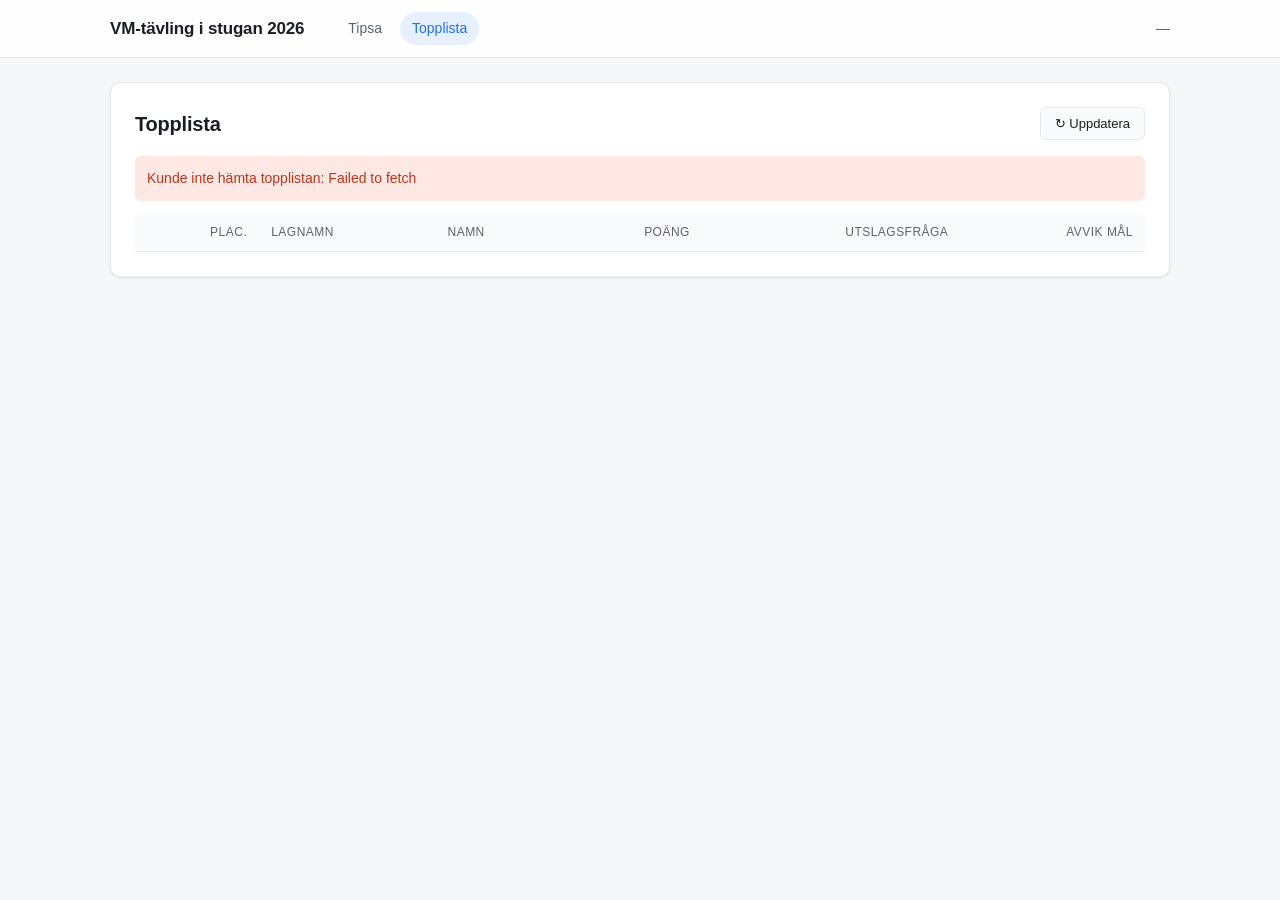
==== topplistan.html @ 30f99550 "Initial scaffold: tippsida + topplista - index.html: 48-match tabellbaserat tipsformulär med 1/X/2-c" ====
<!doctype html>
<html lang="sv">
<head>
  <meta charset="utf-8">
  <meta name="viewport" content="width=device-width, initial-scale=1">
  <title>Topplista — VM-tävling i stugan 2026</title>
  <link rel="stylesheet" href="css/styles.css">
</head>
<body>
  <header class="topbar">
    <div class="topbar-inner">
      <h1>VM-tävling i stugan 2026</h1>
      <nav class="nav-links">
        <a href="index.html">Tipsa</a>
        <a href="topplistan.html" class="active">Topplista</a>
      </nav>
      <div class="counter"><span id="lastUpdated">—</span></div>
    </div>
  </header>

  <main class="container">
    <section class="leaderboard-card">
      <div class="leaderboard-header">
        <h2>Topplista</h2>
        <button id="refreshBtn" class="refresh-btn" type="button" title="Uppdatera nu">↻ Uppdatera</button>
      </div>

      <div id="leaderboardStatus" class="leaderboard-status">Hämtar data…</div>

      <div class="leaderboard-wrapper">
        <table class="leaderboard-table" id="leaderboardTable">
          <thead>
            <tr>
              <th class="col-rank">Plac.</th>
              <th class="col-team">Lagnamn</th>
              <th class="col-name">Namn</th>
              <th class="col-points">Poäng</th>
              <th class="col-tiebreak">Utslagsfråga</th>
              <th class="col-dev">Avvik mål</th>
            </tr>
          </thead>
          <tbody id="leaderboardBody"></tbody>
        </table>
      </div>
    </section>
  </main>

  <script src="js/config.js"></script>
  <script src="js/topplistan.js"></script>
</body>
</html>
---- css/styles.css ----
/* ============================================================
   VM-tipset 2026 — styles
   ============================================================ */

:root {
  --bg: #f5f6f8;
  --surface: #ffffff;
  --surface-muted: #f9fafb;
  --border: #e5e7eb;
  --border-strong: #d1d5db;
  --text: #1a1d24;
  --text-muted: #5a6270;
  --text-faint: #9aa3af;
  --accent: #1f6feb;
  --accent-hover: #1858c4;
  --accent-soft: #e7f0fe;
  --success: #1f7a4d;
  --success-soft: #e3f5eb;
  --error: #c0341c;
  --error-soft: #fde8e3;
  --shadow-sm: 0 1px 2px rgba(15, 23, 42, 0.04), 0 1px 3px rgba(15, 23, 42, 0.06);
  --shadow-md: 0 4px 10px rgba(15, 23, 42, 0.06), 0 2px 4px rgba(15, 23, 42, 0.04);
  --radius: 10px;
  --radius-sm: 6px;
}

* { box-sizing: border-box; }

html, body {
  margin: 0;
  padding: 0;
}

body {
  font-family: -apple-system, BlinkMacSystemFont, "Segoe UI", Roboto, "Helvetica Neue", Arial, sans-serif;
  background: var(--bg);
  color: var(--text);
  font-size: 15px;
  line-height: 1.5;
  -webkit-font-smoothing: antialiased;
  padding-bottom: 100px; /* space for sticky submit-bar */
}

h1, h2, h3 {
  font-weight: 600;
  letter-spacing: -0.01em;
  color: var(--text);
}

a { color: var(--accent); text-decoration: none; }
a:hover { text-decoration: underline; }

/* ---------- Topbar ---------- */

.topbar {
  position: sticky;
  top: 0;
  z-index: 100;
  background: rgba(255, 255, 255, 0.85);
  backdrop-filter: saturate(180%) blur(12px);
  -webkit-backdrop-filter: saturate(180%) blur(12px);
  border-bottom: 1px solid var(--border);
}

.topbar-inner {
  max-width: 1100px;
  margin: 0 auto;
  padding: 12px 20px;
  display: flex;
  align-items: center;
  gap: 24px;
}

.topbar h1 {
  font-size: 17px;
  margin: 0;
  flex-shrink: 0;
}

.nav-links {
  display: flex;
  gap: 6px;
  margin-left: 8px;
}

.nav-links a {
  display: inline-block;
  padding: 6px 12px;
  border-radius: 999px;
  color: var(--text-muted);
  font-size: 14px;
  font-weight: 500;
  text-decoration: none;
}

.nav-links a:hover {
  background: var(--surface-muted);
  color: var(--text);
}

.nav-links a.active {
  background: var(--accent-soft);
  color: var(--accent);
}

.counter {
  margin-left: auto;
  color: var(--text-muted);
  font-size: 14px;
  font-variant-numeric: tabular-nums;
  white-space: nowrap;
}

.counter #picksCount {
  font-weight: 600;
  color: var(--text);
}

/* ---------- Container ---------- */

.container {
  max-width: 1100px;
  margin: 0 auto;
  padding: 24px 20px;
}

.intro {
  color: var(--text-muted);
  font-size: 14px;
  margin: 0 0 20px;
}

/* ---------- Identity card ---------- */

.identity-card {
  background: var(--surface);
  border: 1px solid var(--border);
  border-radius: var(--radius);
  padding: 20px;
  margin-bottom: 28px;
  display: grid;
  grid-template-columns: repeat(3, 1fr);
  gap: 16px;
  box-shadow: var(--shadow-sm);
}

.field {
  display: flex;
  flex-direction: column;
  gap: 6px;
}

.field label {
  font-size: 13px;
  font-weight: 500;
  color: var(--text-muted);
}

.field input {
  padding: 10px 12px;
  font-size: 15px;
  border: 1px solid var(--border-strong);
  border-radius: var(--radius-sm);
  background: var(--surface);
  font-family: inherit;
  color: var(--text);
  transition: border-color 0.15s, box-shadow 0.15s;
}

.field input:focus {
  outline: none;
  border-color: var(--accent);
  box-shadow: 0 0 0 3px var(--accent-soft);
}

/* ---------- Rounds ---------- */

.round {
  margin-bottom: 32px;
}

.round h2 {
  font-size: 18px;
  margin: 0 0 12px;
  padding-left: 4px;
}

.match-table-wrapper {
  background: var(--surface);
  border: 1px solid var(--border);
  border-radius: var(--radius);
  overflow: hidden;
  box-shadow: var(--shadow-sm);
}

.match-table {
  width: 100%;
  border-collapse: collapse;
  font-size: 14px;
}

.match-table thead {
  background: var(--surface-muted);
  border-bottom: 1px solid var(--border);
}

.match-table th {
  text-align: left;
  font-weight: 500;
  font-size: 12px;
  text-transform: uppercase;
  letter-spacing: 0.04em;
  color: var(--text-muted);
  padding: 10px 12px;
  white-space: nowrap;
}

.match-table th.col-pick {
  text-align: center;
  width: 86px;
}

.match-table th.col-date { width: 66px; }
.match-table th.col-group { width: 56px; }

.match-table tbody tr {
  border-top: 1px solid var(--border);
  transition: background-color 0.1s;
}

.match-table tbody tr:first-child {
  border-top: none;
}

.match-table tbody tr.group-break {
  border-top: 2px solid var(--border-strong);
}

.match-table tbody tr:hover {
  background: var(--surface-muted);
}

.match-table tbody tr.picked {
  background: rgba(31, 111, 235, 0.02);
}

.match-table td {
  padding: 10px 12px;
  vertical-align: middle;
}

.match-table .date {
  color: var(--text-muted);
  font-size: 13px;
  white-space: nowrap;
}

.match-table .group {
  color: var(--text-muted);
  font-weight: 500;
  font-size: 13px;
}

.match-table .home, .match-table .away {
  white-space: nowrap;
  font-weight: 500;
}

.match-table .home {
  display: flex;
  align-items: center;
  gap: 10px;
}

.match-table .away {
  display: flex;
  align-items: center;
  justify-content: flex-end;
  gap: 10px;
  text-align: right;
}

.match-table .flag {
  width: 26px;
  height: auto;
  border-radius: 2px;
  box-shadow: 0 0 0 1px rgba(0, 0, 0, 0.05);
  flex-shrink: 0;
}

/* Pick cells (1/X/2 with points) */

.match-table .pick {
  text-align: center;
  cursor: pointer;
  user-select: none;
  width: 86px;
  height: 52px;
  background: var(--surface);
  border-left: 1px solid var(--border);
  transition: background-color 0.12s, color 0.12s, transform 0.06s;
  position: relative;
  padding: 6px;
}

.match-table .pick:hover {
  background: var(--accent-soft);
}

.match-table .pick:focus-visible {
  outline: none;
  box-shadow: inset 0 0 0 2px var(--accent);
}

.match-table .pick .points {
  display: block;
  font-weight: 600;
  font-size: 14px;
  font-variant-numeric: tabular-nums;
  color: var(--text);
}

.match-table .pick .unit {
  display: block;
  font-size: 11px;
  color: var(--text-faint);
  margin-top: 1px;
}

.match-table .pick.selected {
  background: var(--accent);
  color: white;
}

.match-table .pick.selected .points,
.match-table .pick.selected .unit {
  color: white;
}

.match-table .pick.selected::after {
  content: "✓";
  position: absolute;
  top: 4px;
  right: 6px;
  font-size: 11px;
  opacity: 0.9;
}

/* ---------- Tiebreaker ---------- */

.tiebreaker-card {
  background: var(--surface);
  border: 1px solid var(--border);
  border-radius: var(--radius);
  padding: 20px 24px;
  margin-bottom: 28px;
  box-shadow: var(--shadow-sm);
}

.tiebreaker-card h2 {
  font-size: 18px;
  margin: 0 0 4px;
}

.tiebreaker-card p {
  color: var(--text-muted);
  margin: 0 0 12px;
  font-size: 14px;
}

.tiebreaker-card input {
  width: 120px;
  padding: 10px 12px;
  font-size: 16px;
  border: 1px solid var(--border-strong);
  border-radius: var(--radius-sm);
  font-family: inherit;
  font-variant-numeric: tabular-nums;
}

.tiebreaker-card input:focus {
  outline: none;
  border-color: var(--accent);
  box-shadow: 0 0 0 3px var(--accent-soft);
}

/* ---------- Status message ---------- */

.status-message {
  padding: 14px 16px;
  border-radius: var(--radius);
  font-size: 14px;
  margin-bottom: 20px;
  border: 1px solid transparent;
}

.status-message.hidden {
  display: none;
}

.status-message.success {
  background: var(--success-soft);
  border-color: rgba(31, 122, 77, 0.2);
  color: var(--success);
}

.status-message.error {
  background: var(--error-soft);
  border-color: rgba(192, 52, 28, 0.2);
  color: var(--error);
}

/* ---------- Submit bar (sticky bottom) ---------- */

.submit-bar {
  position: fixed;
  bottom: 0;
  left: 0;
  right: 0;
  background: rgba(255, 255, 255, 0.92);
  backdrop-filter: saturate(180%) blur(12px);
  -webkit-backdrop-filter: saturate(180%) blur(12px);
  border-top: 1px solid var(--border);
  z-index: 100;
  box-shadow: 0 -4px 10px rgba(15, 23, 42, 0.04);
}

.submit-bar-inner {
  max-width: 1100px;
  margin: 0 auto;
  padding: 14px 20px;
  display: flex;
  align-items: center;
  gap: 16px;
}

.submit-hint {
  flex: 1;
  font-size: 14px;
  color: var(--text-muted);
}

.submit-hint.ready {
  color: var(--success);
  font-weight: 500;
}

#submitBtn {
  padding: 12px 28px;
  background: var(--accent);
  color: white;
  border: none;
  border-radius: var(--radius-sm);
  font-size: 15px;
  font-weight: 600;
  font-family: inherit;
  cursor: pointer;
  transition: background-color 0.15s, transform 0.06s;
  white-space: nowrap;
}

#submitBtn:hover:not(:disabled) {
  background: var(--accent-hover);
}

#submitBtn:active:not(:disabled) {
  transform: translateY(1px);
}

#submitBtn:disabled {
  background: var(--border-strong);
  color: var(--text-faint);
  cursor: not-allowed;
}

/* ---------- Leaderboard ---------- */

.leaderboard-card {
  background: var(--surface);
  border: 1px solid var(--border);
  border-radius: var(--radius);
  padding: 24px;
  box-shadow: var(--shadow-sm);
}

.leaderboard-header {
  display: flex;
  align-items: center;
  justify-content: space-between;
  margin-bottom: 16px;
}

.leaderboard-header h2 {
  margin: 0;
  font-size: 20px;
}

.refresh-btn {
  background: var(--surface-muted);
  border: 1px solid var(--border);
  border-radius: var(--radius-sm);
  padding: 8px 14px;
  font-size: 13px;
  font-family: inherit;
  cursor: pointer;
  color: var(--text);
  transition: background-color 0.12s;
}

.refresh-btn:hover {
  background: var(--accent-soft);
  color: var(--accent);
  border-color: var(--accent);
}

.leaderboard-status {
  padding: 12px;
  border-radius: var(--radius-sm);
  background: var(--surface-muted);
  color: var(--text-muted);
  font-size: 14px;
  margin-bottom: 12px;
}

.leaderboard-status.hidden {
  display: none;
}

.leaderboard-status.error {
  background: var(--error-soft);
  color: var(--error);
}

.leaderboard-wrapper {
  overflow-x: auto;
}

.leaderboard-table {
  width: 100%;
  border-collapse: collapse;
  font-size: 14px;
}

.leaderboard-table thead {
  background: var(--surface-muted);
}

.leaderboard-table th {
  text-align: left;
  font-size: 12px;
  text-transform: uppercase;
  letter-spacing: 0.04em;
  color: var(--text-muted);
  font-weight: 500;
  padding: 10px 12px;
  border-bottom: 1px solid var(--border);
}

.leaderboard-table th.col-rank,
.leaderboard-table th.col-points,
.leaderboard-table th.col-tiebreak,
.leaderboard-table th.col-dev {
  text-align: right;
}

.leaderboard-table tbody td {
  padding: 12px;
  border-bottom: 1px solid var(--border);
  font-variant-numeric: tabular-nums;
}

.leaderboard-table tbody tr:last-child td {
  border-bottom: none;
}

.leaderboard-table tbody tr:hover {
  background: var(--surface-muted);
}

.leaderboard-table .rank {
  font-weight: 600;
  text-align: right;
  width: 60px;
}

.leaderboard-table .team {
  font-weight: 500;
}

.leaderboard-table .points,
.leaderboard-table .tiebreak,
.leaderboard-table .dev {
  text-align: right;
  color: var(--text-muted);
}

.leaderboard-table .points {
  font-weight: 600;
  color: var(--text);
  font-size: 15px;
}

.leaderboard-table tr.empty td {
  text-align: center;
  padding: 32px 12px;
  color: var(--text-muted);
}

/* ---------- Responsive ---------- */

@media (max-width: 768px) {
  .topbar-inner {
    flex-wrap: wrap;
    gap: 12px;
  }

  .topbar h1 {
    font-size: 15px;
  }

  .nav-links a {
    padding: 5px 10px;
    font-size: 13px;
  }

  .counter {
    font-size: 13px;
    width: 100%;
    margin-left: 0;
    text-align: right;
  }

  .container {
    padding: 16px 12px;
  }

  .identity-card {
    grid-template-columns: 1fr;
    padding: 16px;
  }

  .match-table {
    font-size: 13px;
  }

  .match-table th,
  .match-table td {
    padding: 8px 6px;
  }

  .match-table .pick {
    width: 64px;
    height: 48px;
  }

  .match-table .home,
  .match-table .away {
    gap: 6px;
  }

  .match-table .flag {
    width: 22px;
  }

  .match-table th.col-pick {
    width: 64px;
  }

  .submit-bar-inner {
    padding: 10px 12px;
  }

  .submit-hint {
    font-size: 12px;
  }

  #submitBtn {
    padding: 10px 18px;
    font-size: 14px;
  }

  .leaderboard-card {
    padding: 16px;
  }
}
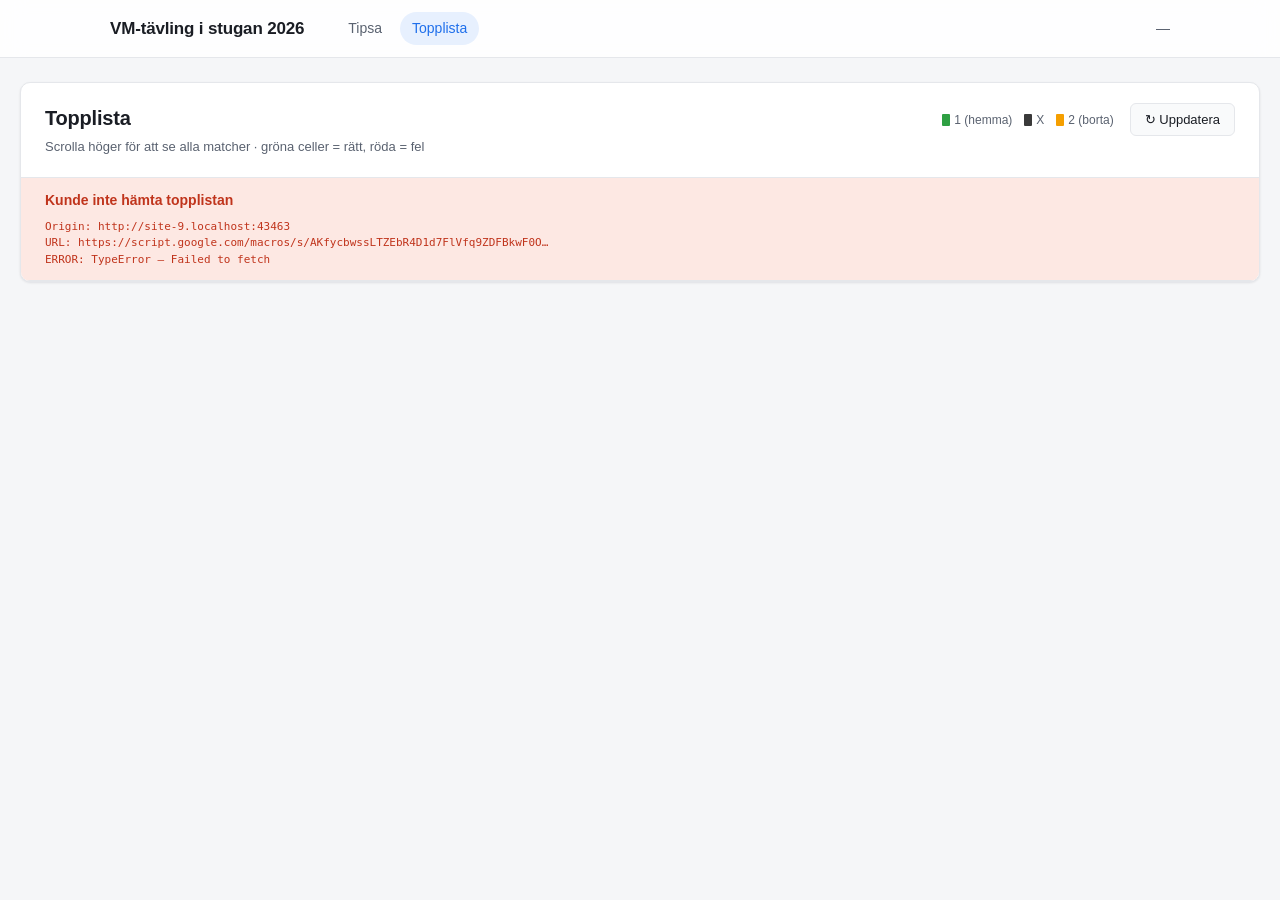
==== commit 8080f492: "Topplistan: Excel-stil med sticky-kolumner och tippsfördelning Helt ombyggd topplista enligt använda" ====
--- a/topplistan.html
+++ b/topplistan.html
@@ -3,6 +3,7 @@
 <head>
   <meta charset="utf-8">
   <meta name="viewport" content="width=device-width, initial-scale=1">
+  <meta http-equiv="Cache-Control" content="no-cache, no-store, must-revalidate">
   <title>Topplista — VM-tävling i stugan 2026</title>
   <link rel="stylesheet" href="css/styles.css">
 </head>
@@ -18,28 +19,29 @@
     </div>
   </header>
 
-  <main class="container">
-    <section class="leaderboard-card">
-      <div class="leaderboard-header">
-        <h2>Topplista</h2>
-        <button id="refreshBtn" class="refresh-btn" type="button" title="Uppdatera nu">↻ Uppdatera</button>
+  <main class="container container--wide">
+    <section class="lb-card">
+      <div class="lb-card-header">
+        <div>
+          <h2>Topplista</h2>
+          <p class="lb-subtitle">Scrolla höger för att se alla matcher · gröna celler = rätt, röda = fel</p>
+        </div>
+        <div class="lb-card-actions">
+          <div class="lb-legend">
+            <span class="lb-legend-item"><span class="legend-bar b1"></span> 1 (hemma)</span>
+            <span class="lb-legend-item"><span class="legend-bar bx"></span> X</span>
+            <span class="lb-legend-item"><span class="legend-bar b2"></span> 2 (borta)</span>
+          </div>
+          <button id="refreshBtn" class="refresh-btn" type="button">↻ Uppdatera</button>
+        </div>
       </div>
 
-      <div id="leaderboardStatus" class="leaderboard-status">Hämtar data…</div>
+      <div id="leaderboardStatus" class="leaderboard-status hidden"></div>
 
-      <div class="leaderboard-wrapper">
-        <table class="leaderboard-table" id="leaderboardTable">
-          <thead>
-            <tr>
-              <th class="col-rank">Plac.</th>
-              <th class="col-team">Lagnamn</th>
-              <th class="col-name">Namn</th>
-              <th class="col-points">Poäng</th>
-              <th class="col-tiebreak">Utslagsfråga</th>
-              <th class="col-dev">Avvik mål</th>
-            </tr>
-          </thead>
-          <tbody id="leaderboardBody"></tbody>
+      <div class="lb-table-wrapper" id="lbWrapper">
+        <table class="lb-table" id="lbTable">
+          <thead id="lbThead"></thead>
+          <tbody id="lbTbody"></tbody>
         </table>
       </div>
     </section>
--- a/css/styles.css
+++ b/css/styles.css
@@ -217,11 +217,13 @@
 
 .match-table th.col-pick {
   text-align: center;
-  width: 86px;
-}
-
-.match-table th.col-date { width: 66px; }
+  width: 88px;
+}
+
+.match-table th.col-date { width: 70px; }
 .match-table th.col-group { width: 56px; }
+.match-table th.col-home { text-align: right; padding-right: 18px; }
+.match-table th.col-away { text-align: left; padding-left: 18px; }
 
 .match-table tbody tr {
   border-top: 1px solid var(--border);
@@ -253,6 +255,18 @@
   color: var(--text-muted);
   font-size: 13px;
   white-space: nowrap;
+  line-height: 1.25;
+}
+
+.match-table .date .d-day {
+  display: block;
+}
+
+.match-table .date .d-time {
+  display: block;
+  font-size: 12px;
+  color: var(--text-faint);
+  font-variant-numeric: tabular-nums;
 }
 
 .match-table .group {
@@ -264,20 +278,29 @@
 .match-table .home, .match-table .away {
   white-space: nowrap;
   font-weight: 500;
+  width: 50%;
 }
 
 .match-table .home {
-  display: flex;
+  text-align: right;
+  padding-right: 18px;
+}
+
+.match-table .home-inner {
+  display: inline-flex;
   align-items: center;
   gap: 10px;
 }
 
 .match-table .away {
-  display: flex;
+  text-align: left;
+  padding-left: 18px;
+}
+
+.match-table .away-inner {
+  display: inline-flex;
   align-items: center;
-  justify-content: flex-end;
   gap: 10px;
-  text-align: right;
 }
 
 .match-table .flag {
@@ -303,8 +326,14 @@
   padding: 6px;
 }
 
-.match-table .pick:hover {
-  background: var(--accent-soft);
+@media (hover: hover) {
+  .match-table .pick:hover {
+    background: var(--accent-soft);
+  }
+
+  .match-table .pick.selected:hover {
+    background: var(--accent-hover);
+  }
 }
 
 .match-table .pick:focus-visible {
@@ -313,18 +342,16 @@
 }
 
 .match-table .pick .points {
-  display: block;
   font-weight: 600;
-  font-size: 14px;
+  font-size: 15px;
   font-variant-numeric: tabular-nums;
   color: var(--text);
 }
 
 .match-table .pick .unit {
-  display: block;
-  font-size: 11px;
+  font-size: 12px;
   color: var(--text-faint);
-  margin-top: 1px;
+  margin-left: 2px;
 }
 
 .match-table .pick.selected {
@@ -473,27 +500,71 @@
   cursor: not-allowed;
 }
 
-/* ---------- Leaderboard ---------- */
-
-.leaderboard-card {
+/* ---------- Leaderboard (Excel-stil med sticky-kolumner) ---------- */
+
+.container--wide {
+  max-width: 1600px;
+}
+
+.lb-card {
   background: var(--surface);
   border: 1px solid var(--border);
   border-radius: var(--radius);
-  padding: 24px;
   box-shadow: var(--shadow-sm);
-}
-
-.leaderboard-header {
+  overflow: hidden;
+}
+
+.lb-card-header {
+  display: flex;
+  align-items: flex-start;
+  justify-content: space-between;
+  gap: 16px;
+  padding: 20px 24px;
+  border-bottom: 1px solid var(--border);
+  flex-wrap: wrap;
+}
+
+.lb-card-header h2 {
+  margin: 0 0 4px;
+  font-size: 20px;
+}
+
+.lb-subtitle {
+  margin: 0;
+  font-size: 13px;
+  color: var(--text-muted);
+}
+
+.lb-card-actions {
   display: flex;
   align-items: center;
-  justify-content: space-between;
-  margin-bottom: 16px;
-}
-
-.leaderboard-header h2 {
-  margin: 0;
-  font-size: 20px;
-}
+  gap: 16px;
+  flex-wrap: wrap;
+}
+
+.lb-legend {
+  display: flex;
+  gap: 12px;
+  font-size: 12px;
+  color: var(--text-muted);
+}
+
+.lb-legend-item {
+  display: inline-flex;
+  align-items: center;
+  gap: 4px;
+}
+
+.legend-bar {
+  display: inline-block;
+  width: 8px;
+  height: 12px;
+  border-radius: 1px;
+}
+
+.legend-bar.b1 { background: #2ea043; }
+.legend-bar.bx { background: #3a3a3a; }
+.legend-bar.b2 { background: #f59f00; }
 
 .refresh-btn {
   background: var(--surface-muted);
@@ -514,12 +585,11 @@
 }
 
 .leaderboard-status {
-  padding: 12px;
-  border-radius: var(--radius-sm);
+  padding: 12px 24px;
   background: var(--surface-muted);
   color: var(--text-muted);
   font-size: 14px;
-  margin-bottom: 12px;
+  border-bottom: 1px solid var(--border);
 }
 
 .leaderboard-status.hidden {
@@ -531,82 +601,217 @@
   color: var(--error);
 }
 
-.leaderboard-wrapper {
+.lb-table-wrapper {
   overflow-x: auto;
-}
-
-.leaderboard-table {
-  width: 100%;
-  border-collapse: collapse;
-  font-size: 14px;
-}
-
-.leaderboard-table thead {
+  overflow-y: visible;
+  max-width: 100%;
+}
+
+.lb-table {
+  border-collapse: separate;
+  border-spacing: 0;
+  font-size: 12px;
+  font-variant-numeric: tabular-nums;
+}
+
+.lb-table th,
+.lb-table td {
+  padding: 6px 10px;
+  white-space: nowrap;
+  border-bottom: 1px solid var(--border);
+  background: var(--surface);
+}
+
+.lb-table thead th {
+  border-bottom: 2px solid var(--border-strong);
+  vertical-align: bottom;
+}
+
+/* Sticky columns */
+.lb-table .sticky-col {
+  position: sticky;
+  background: var(--surface);
+  z-index: 2;
+}
+
+.lb-table thead .sticky-col {
   background: var(--surface-muted);
-}
-
-.leaderboard-table th {
-  text-align: left;
-  font-size: 12px;
+  z-index: 3;
+}
+
+.lb-table .col-rank {
+  left: 0;
+  width: 50px;
+  min-width: 50px;
+  max-width: 50px;
+  text-align: right;
+  font-weight: 600;
+  color: var(--text-muted);
+  font-size: 11px;
   text-transform: uppercase;
   letter-spacing: 0.04em;
+}
+
+.lb-table .col-name {
+  left: 50px;
+  width: 180px;
+  min-width: 180px;
+  max-width: 180px;
+  text-align: left;
+  font-size: 11px;
+  text-transform: uppercase;
+  letter-spacing: 0.04em;
   color: var(--text-muted);
   font-weight: 500;
-  padding: 10px 12px;
-  border-bottom: 1px solid var(--border);
-}
-
-.leaderboard-table th.col-rank,
-.leaderboard-table th.col-points,
-.leaderboard-table th.col-tiebreak,
-.leaderboard-table th.col-dev {
+}
+
+.lb-table .col-points {
+  left: 230px;
+  width: 80px;
+  min-width: 80px;
+  max-width: 80px;
+  text-align: center;
+  font-size: 11px;
+  text-transform: uppercase;
+  letter-spacing: 0.04em;
+  color: var(--text-muted);
+  font-weight: 500;
+}
+
+.lb-table .col-next {
+  left: 310px;
+  width: 170px;
+  min-width: 170px;
+  max-width: 170px;
+  border-right: 2px solid var(--border-strong);
+  text-align: left;
+  font-size: 11px;
+  text-transform: uppercase;
+  letter-spacing: 0.04em;
+  color: var(--text-muted);
+  font-weight: 500;
+}
+
+/* Tbody sticky cells (override för body-cells) */
+.lb-table tbody .sticky-col {
+  font-weight: 500;
+  font-size: 13px;
+  text-transform: none;
+  letter-spacing: 0;
+  color: var(--text);
+}
+
+.lb-table tbody .rank {
+  font-weight: 700;
+  color: var(--text);
   text-align: right;
 }
 
-.leaderboard-table tbody td {
-  padding: 12px;
-  border-bottom: 1px solid var(--border);
+.lb-table tbody .name .player-team {
+  font-weight: 600;
+  color: var(--text);
+  font-size: 13px;
+}
+
+.lb-table tbody .name .player-person {
+  font-size: 11px;
+  color: var(--text-muted);
+  margin-top: 1px;
+}
+
+.lb-table tbody .points {
+  font-weight: 700;
+  color: var(--text);
+  font-size: 14px;
+  text-align: center;
+}
+
+.lb-table tbody .next {
+  color: var(--text);
+  font-size: 12px;
+  border-right: 2px solid var(--border-strong);
+}
+
+/* Match columns */
+.lb-table .match-col {
+  width: 110px;
+  min-width: 110px;
+  max-width: 110px;
+  text-align: center;
+  vertical-align: bottom;
+  padding-bottom: 6px;
+}
+
+.lb-table .match-bars {
+  display: flex;
+  align-items: flex-end;
+  justify-content: center;
+  gap: 4px;
+  height: 36px;
+  margin-bottom: 2px;
+}
+
+.lb-table .match-bars .b {
+  width: 18px;
+  min-height: 1px;
+  background: #ccc;
+  border-radius: 2px 2px 0 0;
+}
+
+.lb-table .match-bars .b1 { background: #2ea043; }
+.lb-table .match-bars .bx { background: #3a3a3a; }
+.lb-table .match-bars .b2 { background: #f59f00; }
+
+.lb-table .match-bar-labels {
+  display: flex;
+  justify-content: center;
+  gap: 4px;
+  font-size: 10px;
   font-variant-numeric: tabular-nums;
-}
-
-.leaderboard-table tbody tr:last-child td {
-  border-bottom: none;
-}
-
-.leaderboard-table tbody tr:hover {
-  background: var(--surface-muted);
-}
-
-.leaderboard-table .rank {
+  color: var(--text-muted);
+  margin-bottom: 4px;
+}
+
+.lb-table .match-bar-labels span {
+  width: 18px;
+  text-align: center;
+}
+
+.lb-table .match-name {
+  font-size: 11px;
   font-weight: 600;
-  text-align: right;
-  width: 60px;
-}
-
-.leaderboard-table .team {
-  font-weight: 500;
-}
-
-.leaderboard-table .points,
-.leaderboard-table .tiebreak,
-.leaderboard-table .dev {
-  text-align: right;
-  color: var(--text-muted);
-}
-
-.leaderboard-table .points {
-  font-weight: 600;
-  color: var(--text);
-  font-size: 15px;
-}
-
-.leaderboard-table tr.empty td {
+  color: var(--text);
+  white-space: nowrap;
+  overflow: hidden;
+  text-overflow: ellipsis;
+}
+
+.lb-table tbody .match-cell {
+  text-align: center;
+  font-size: 11px;
+  color: var(--text);
+  border-left: 1px solid var(--border);
+}
+
+.lb-table tbody .match-cell.correct {
+  background: #d4edda;
+  color: #155724;
+}
+
+.lb-table tbody .match-cell.wrong {
+  background: #f8d7da;
+  color: #721c24;
+}
+
+.lb-table tbody tr.empty td.empty-cell {
   text-align: center;
   padding: 32px 12px;
   color: var(--text-muted);
-}
-
-/* ---------- Responsive ---------- */
+  background: var(--surface);
+  position: static;
+}
+
+/* ---------- Responsive: Tablet (≤ 768px) ---------- */
 
 @media (max-width: 768px) {
   .topbar-inner {
@@ -683,3 +888,374 @@
     padding: 16px;
   }
 }
+
+/* ---------- Responsive: Phone (≤ 640px) — card-layout för matcher ---------- */
+
+@media (max-width: 640px) {
+  body {
+    padding-bottom: 96px;
+  }
+
+  .topbar-inner {
+    padding: 10px 14px;
+    gap: 8px 12px;
+  }
+
+  .topbar h1 {
+    font-size: 15px;
+    line-height: 1.25;
+    flex: 1 1 auto;
+  }
+
+  .nav-links {
+    margin-left: 0;
+  }
+
+  .counter {
+    font-size: 12px;
+  }
+
+  .container {
+    padding: 16px 12px;
+  }
+
+  .intro {
+    font-size: 13px;
+    margin-bottom: 16px;
+  }
+
+  .round {
+    margin-bottom: 24px;
+  }
+
+  .round h2 {
+    font-size: 16px;
+    margin-bottom: 10px;
+  }
+
+  /* Card-layout: gör om varje matchrad till ett kort */
+  .match-table-wrapper {
+    overflow: visible;
+    background: transparent;
+    border: 0;
+    border-radius: 0;
+    box-shadow: none;
+  }
+
+  .match-table {
+    border-collapse: separate;
+    border-spacing: 0;
+    font-size: 14px;
+  }
+
+  .match-table thead {
+    display: none;
+  }
+
+  .match-table,
+  .match-table tbody {
+    display: block;
+    width: 100%;
+  }
+
+  .match-table tbody tr {
+    display: grid;
+    grid-template-columns: repeat(6, 1fr);
+    grid-template-areas:
+      "date date date date date  group"
+      "home home home away away  away"
+      "p1   p1   pX   pX   p2    p2";
+    column-gap: 4px;
+    row-gap: 8px;
+    padding: 10px 12px;
+    margin-bottom: 8px;
+    background: var(--surface);
+    border: 1px solid var(--border);
+    border-radius: var(--radius);
+    box-shadow: var(--shadow-sm);
+  }
+
+  .match-table tbody tr:first-child,
+  .match-table tbody tr.group-break {
+    border-top: 1px solid var(--border);
+  }
+
+  .match-table tbody tr.group-break {
+    margin-top: 16px;
+  }
+
+  .match-table tbody tr:hover,
+  .match-table tbody tr.picked {
+    background: var(--surface);
+  }
+
+  .match-table tbody tr.picked {
+    border-color: var(--accent);
+    background: rgba(31, 111, 235, 0.03);
+  }
+
+  .match-table td {
+    display: block;
+    padding: 0;
+    border: 0;
+    border-left: 0;
+  }
+
+  .match-table .date {
+    grid-area: date;
+    color: var(--text-muted);
+    font-size: 13px;
+    line-height: 1.3;
+  }
+
+  .match-table .date .d-day {
+    display: inline;
+    font-weight: 600;
+    color: var(--text);
+  }
+
+  .match-table .date .d-time {
+    display: inline;
+    margin-left: 8px;
+    color: var(--text-muted);
+    font-size: 13px;
+  }
+
+  .match-table .group {
+    grid-area: group;
+    align-self: center;
+    justify-self: end;
+    font-size: 11px;
+    color: var(--text-muted);
+    background: var(--surface-muted);
+    padding: 2px 8px;
+    border-radius: 999px;
+    white-space: nowrap;
+  }
+
+  .match-table .group::before {
+    content: "Grupp ";
+  }
+
+  .match-table .home,
+  .match-table .away {
+    padding: 0;
+    width: auto;
+    white-space: normal;
+    font-weight: 500;
+    font-size: 13px;
+    display: flex;
+    align-items: center;
+    min-width: 0;
+  }
+
+  .match-table .home {
+    grid-area: home;
+    justify-content: flex-start;
+  }
+
+  .match-table .away {
+    grid-area: away;
+    justify-content: flex-end;
+  }
+
+  .match-table .home-inner,
+  .match-table .away-inner {
+    display: inline-flex;
+    align-items: center;
+    gap: 6px;
+    flex-wrap: nowrap;
+    flex-direction: row-reverse;
+    min-width: 0;
+  }
+
+  .match-table .team-name {
+    white-space: normal;
+    word-break: break-word;
+    line-height: 1.2;
+  }
+
+  .match-table .flag {
+    width: 20px;
+    flex-shrink: 0;
+  }
+
+  /* Pick-celler placeras i botten av kortet, inline-layout */
+  .match-table tr > td.pick:nth-child(5) { grid-area: p1; }
+  .match-table tr > td.pick:nth-child(6) { grid-area: pX; }
+  .match-table tr > td.pick:nth-child(7) { grid-area: p2; }
+
+  .match-table .pick {
+    width: auto;
+    height: auto;
+    min-height: 36px;
+    padding: 6px 8px;
+    border: 1px solid var(--border);
+    border-radius: var(--radius-sm);
+    background: var(--surface-muted);
+    display: flex;
+    flex-direction: row;
+    align-items: center;
+    justify-content: center;
+    gap: 0;
+    white-space: nowrap;
+  }
+
+  /* Utfall (1/X/2) stort + fett, vertikal divider, sedan poäng som meta */
+  .match-table .pick::before {
+    content: attr(data-choice);
+    font-size: 15px;
+    font-weight: 700;
+    color: var(--text);
+    padding-right: 8px;
+    margin-right: 8px;
+    border-right: 1px solid var(--border-strong);
+    line-height: 1;
+  }
+
+  .match-table .pick .points {
+    font-size: 12px;
+    font-weight: 500;
+    color: var(--text-muted);
+  }
+
+  .match-table .pick .unit {
+    font-size: 11px;
+    color: var(--text-faint);
+    margin-left: 2px;
+  }
+
+  .match-table .pick.selected {
+    border-color: var(--accent);
+  }
+
+  .match-table .pick.selected::before {
+    color: white;
+    border-right-color: rgba(255, 255, 255, 0.4);
+  }
+
+  .match-table .pick.selected .points,
+  .match-table .pick.selected .unit {
+    color: rgba(255, 255, 255, 0.85);
+  }
+
+  /* Kryssmarkering är onödig när hela cellen är blå */
+  .match-table .pick.selected::after {
+    display: none;
+  }
+
+  /* Tiebreaker, status, submit-bar */
+  .tiebreaker-card {
+    padding: 16px;
+  }
+
+  .tiebreaker-card h2 {
+    font-size: 16px;
+  }
+
+  .tiebreaker-card p {
+    font-size: 13px;
+  }
+
+  .tiebreaker-card input {
+    width: 100%;
+    max-width: 160px;
+  }
+
+  .submit-bar-inner {
+    padding: 10px 12px;
+    gap: 10px;
+  }
+
+  .submit-hint {
+    font-size: 12px;
+    line-height: 1.35;
+  }
+
+  #submitBtn {
+    padding: 10px 16px;
+    font-size: 14px;
+  }
+
+  /* Topplistan på mobil — dölj sekundära kolumner, kompaktare layout */
+  .leaderboard-card {
+    padding: 12px;
+  }
+
+  .leaderboard-header h2 {
+    font-size: 17px;
+  }
+
+  .refresh-btn {
+    padding: 6px 10px;
+    font-size: 12px;
+  }
+
+  .leaderboard-table {
+    font-size: 13px;
+  }
+
+  .leaderboard-table th,
+  .leaderboard-table td {
+    padding: 10px 8px;
+  }
+
+  .leaderboard-table th.col-tiebreak,
+  .leaderboard-table th.col-dev,
+  .leaderboard-table tbody td.tiebreak,
+  .leaderboard-table tbody td.dev {
+    display: none;
+  }
+
+  .leaderboard-table .rank {
+    width: 40px;
+    padding-right: 4px;
+  }
+
+  .leaderboard-table .team {
+    font-weight: 600;
+    color: var(--text);
+  }
+
+  .leaderboard-table .name {
+    color: var(--text-muted);
+    font-size: 12px;
+  }
+
+  .leaderboard-table .points {
+    font-size: 15px;
+  }
+}
+
+/* ---------- Responsive: Small phone (≤ 380px) — extra trångt ---------- */
+
+@media (max-width: 380px) {
+  .topbar h1 {
+    font-size: 14px;
+    flex: 1 1 100%;
+  }
+
+  .counter {
+    width: 100%;
+    text-align: left;
+  }
+
+  .match-table tbody tr {
+    padding: 10px;
+    gap: 6px;
+  }
+
+  .match-table .pick {
+    min-height: 48px;
+  }
+
+  .match-table .flag {
+    width: 20px;
+  }
+
+  /* På riktigt små telefoner: dölj även Namn-kolumnen i topplistan */
+  .leaderboard-table th.col-name,
+  .leaderboard-table tbody td.name {
+    display: none;
+  }
+}
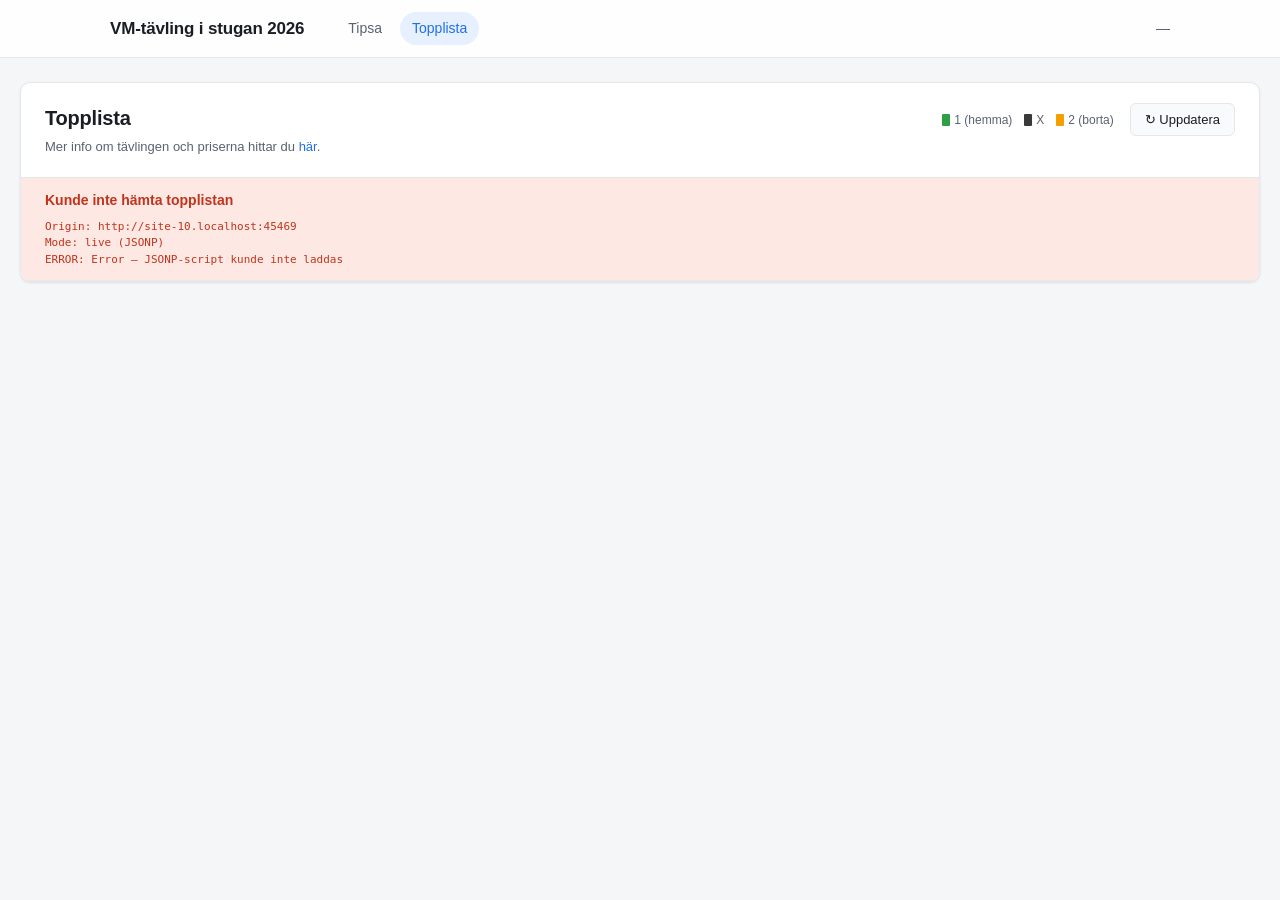
==== commit 2d231944: "Lägg till banner + välkomsttext med tävlingsinstruktioner och Expekt-CTA" ====
--- a/topplistan.html
+++ b/topplistan.html
@@ -24,7 +24,7 @@
       <div class="lb-card-header">
         <div>
           <h2>Topplista</h2>
-          <p class="lb-subtitle">Scrolla höger för att se alla matcher · gröna celler = rätt, röda = fel</p>
+          <p class="lb-subtitle">Mer info om tävlingen och priserna hittar du <a href="https://gamblingcabin.se/vm-tipset-2026/" target="_blank" rel="noopener">här</a>.</p>
         </div>
         <div class="lb-card-actions">
           <div class="lb-legend">
--- a/css/styles.css
+++ b/css/styles.css
@@ -130,6 +130,64 @@
   margin: 0 0 20px;
 }
 
+/* ---------- Banner + välkomstkort ---------- */
+
+.banner-link {
+  display: block;
+  margin: 0 0 20px;
+  border-radius: var(--radius);
+  overflow: hidden;
+  box-shadow: var(--shadow-sm);
+  transition: transform 0.15s, box-shadow 0.15s;
+}
+
+.banner-link:hover {
+  text-decoration: none;
+  box-shadow: var(--shadow-md);
+  transform: translateY(-1px);
+}
+
+.banner {
+  display: block;
+  width: 100%;
+  height: auto;
+}
+
+.welcome {
+  background: var(--surface);
+  border: 1px solid var(--border);
+  border-radius: var(--radius);
+  padding: 20px 24px;
+  margin-bottom: 24px;
+  box-shadow: var(--shadow-sm);
+  font-size: 14px;
+  line-height: 1.55;
+}
+
+.welcome p {
+  margin: 0 0 10px;
+  color: var(--text);
+}
+
+.welcome p:last-child {
+  margin-bottom: 0;
+}
+
+.welcome a {
+  font-weight: 500;
+}
+
+@media (max-width: 640px) {
+  .welcome {
+    padding: 16px;
+    font-size: 13px;
+  }
+
+  .banner-link {
+    margin-bottom: 16px;
+  }
+}
+
 /* ---------- Identity card ---------- */
 
 .identity-card {
@@ -602,9 +660,9 @@
 }
 
 .lb-table-wrapper {
-  overflow-x: auto;
-  overflow-y: visible;
+  overflow: auto;
   max-width: 100%;
+  max-height: calc(100vh - 180px);
 }
 
 .lb-table {
@@ -625,18 +683,23 @@
 .lb-table thead th {
   border-bottom: 2px solid var(--border-strong);
   vertical-align: bottom;
-}
-
-/* Sticky columns */
+  position: sticky;
+  top: 0;
+  z-index: 3;
+  background: var(--surface-muted);
+}
+
+/* Sticky columns (horisontell stickiness inom wrapper) */
 .lb-table .sticky-col {
   position: sticky;
   background: var(--surface);
   z-index: 2;
 }
 
+/* Corner cells: sticky både vertikalt OCH horisontellt — högsta z-index */
 .lb-table thead .sticky-col {
   background: var(--surface-muted);
-  z-index: 3;
+  z-index: 4;
 }
 
 .lb-table .col-rank {
@@ -707,16 +770,10 @@
   text-align: right;
 }
 
-.lb-table tbody .name .player-team {
+.lb-table tbody .name {
   font-weight: 600;
   color: var(--text);
   font-size: 13px;
-}
-
-.lb-table tbody .name .player-person {
-  font-size: 11px;
-  color: var(--text-muted);
-  margin-top: 1px;
 }
 
 .lb-table tbody .points {
@@ -887,6 +944,69 @@
   .leaderboard-card {
     padding: 16px;
   }
+
+  /* Topplistan: krympa sticky-kolumnerna, dölj "Nästa match" på mobil */
+  .container--wide {
+    padding: 12px 8px;
+  }
+
+  .lb-card-header {
+    padding: 14px 16px;
+  }
+
+  .lb-card-header h2 { font-size: 17px; }
+  .lb-subtitle { font-size: 12px; }
+  .lb-legend { font-size: 11px; gap: 8px; }
+
+  .lb-table .col-rank {
+    width: 34px;
+    min-width: 34px;
+    max-width: 34px;
+    padding: 6px 4px;
+  }
+
+  .lb-table .col-name {
+    left: 34px;
+    width: 108px;
+    min-width: 108px;
+    max-width: 108px;
+    padding: 6px 6px;
+  }
+
+  .lb-table .col-points {
+    left: 142px;
+    width: 52px;
+    min-width: 52px;
+    max-width: 52px;
+    padding: 6px 4px;
+    border-right: 2px solid var(--border-strong);
+  }
+
+  .lb-table .col-next {
+    display: none;
+  }
+
+  .lb-table tbody .name {
+    font-size: 12px;
+    white-space: normal;
+    line-height: 1.25;
+  }
+
+  .lb-table tbody .points { font-size: 13px; }
+  .lb-table tbody .rank { font-size: 12px; }
+
+  .lb-table .match-col {
+    width: 86px;
+    min-width: 86px;
+    max-width: 86px;
+  }
+
+  .lb-table .match-bars { height: 28px; gap: 3px; }
+  .lb-table .match-bars .b { width: 14px; }
+  .lb-table .match-bar-labels { gap: 3px; font-size: 9px; }
+  .lb-table .match-bar-labels span { width: 14px; }
+  .lb-table .match-name { font-size: 10px; }
+  .lb-table tbody .match-cell { font-size: 10px; padding: 4px 4px; }
 }
 
 /* ---------- Responsive: Phone (≤ 640px) — card-layout för matcher ---------- */
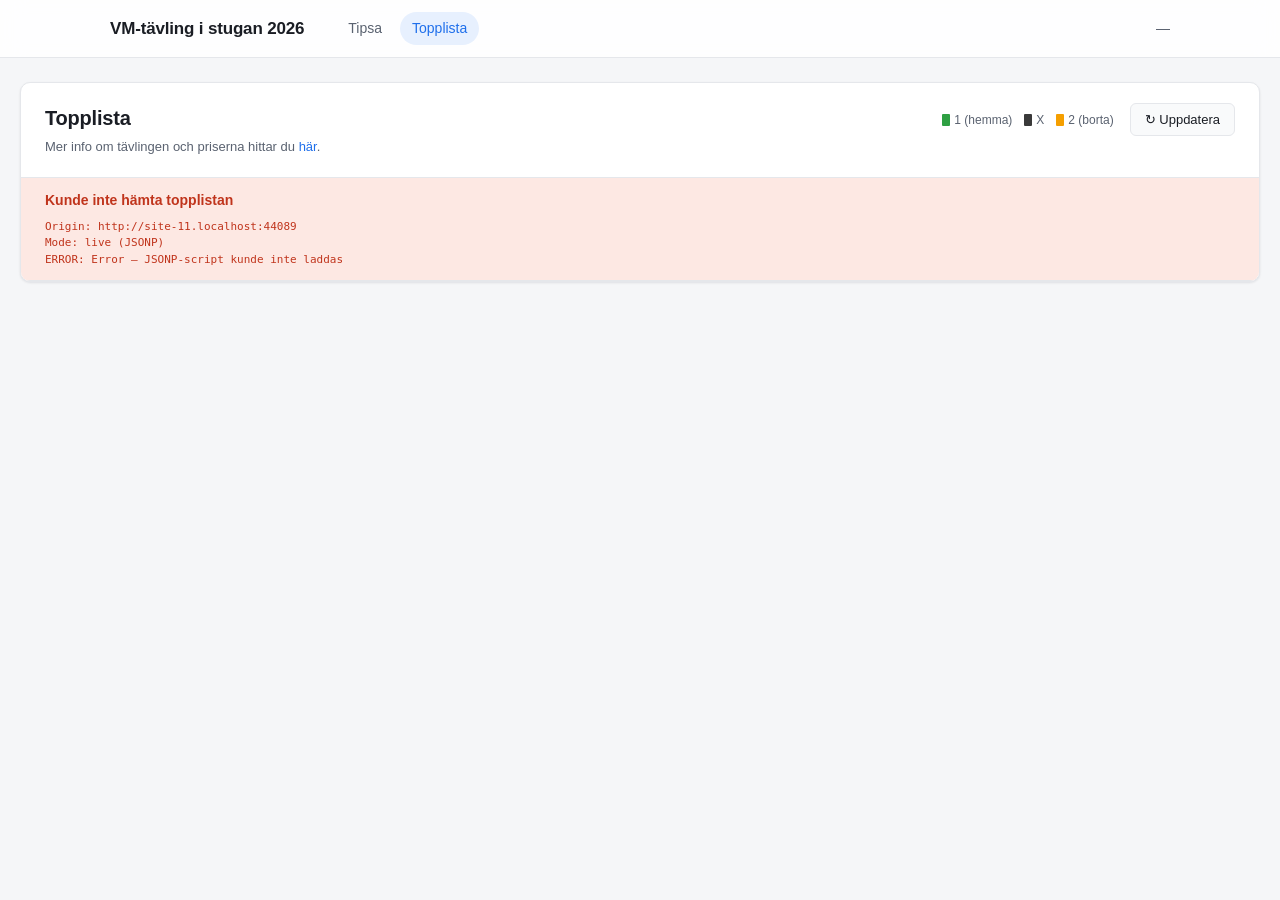
==== commit 06071fbc: "Loading-spinner på topplistan + putsa välkomsttexten på index" ====
--- a/topplistan.html
+++ b/topplistan.html
@@ -38,6 +38,11 @@
 
       <div id="leaderboardStatus" class="leaderboard-status hidden"></div>
 
+      <div id="lbLoading" class="lb-loading">
+        <span class="lb-spinner" aria-hidden="true"></span>
+        <span>Hämtar topplistan…</span>
+      </div>
+
       <div class="lb-table-wrapper" id="lbWrapper">
         <table class="lb-table" id="lbTable">
           <thead id="lbThead"></thead>
--- a/css/styles.css
+++ b/css/styles.css
@@ -659,6 +659,35 @@
   color: var(--error);
 }
 
+/* Loading-state (visas tills första fetch är klar) */
+.lb-loading {
+  display: flex;
+  align-items: center;
+  justify-content: center;
+  gap: 12px;
+  padding: 48px 24px;
+  color: var(--text-muted);
+  font-size: 14px;
+}
+
+.lb-loading.hidden {
+  display: none;
+}
+
+.lb-spinner {
+  display: inline-block;
+  width: 22px;
+  height: 22px;
+  border: 2px solid var(--border-strong);
+  border-top-color: var(--accent);
+  border-radius: 50%;
+  animation: lb-spin 0.7s linear infinite;
+}
+
+@keyframes lb-spin {
+  to { transform: rotate(360deg); }
+}
+
 .lb-table-wrapper {
   overflow: auto;
   max-width: 100%;
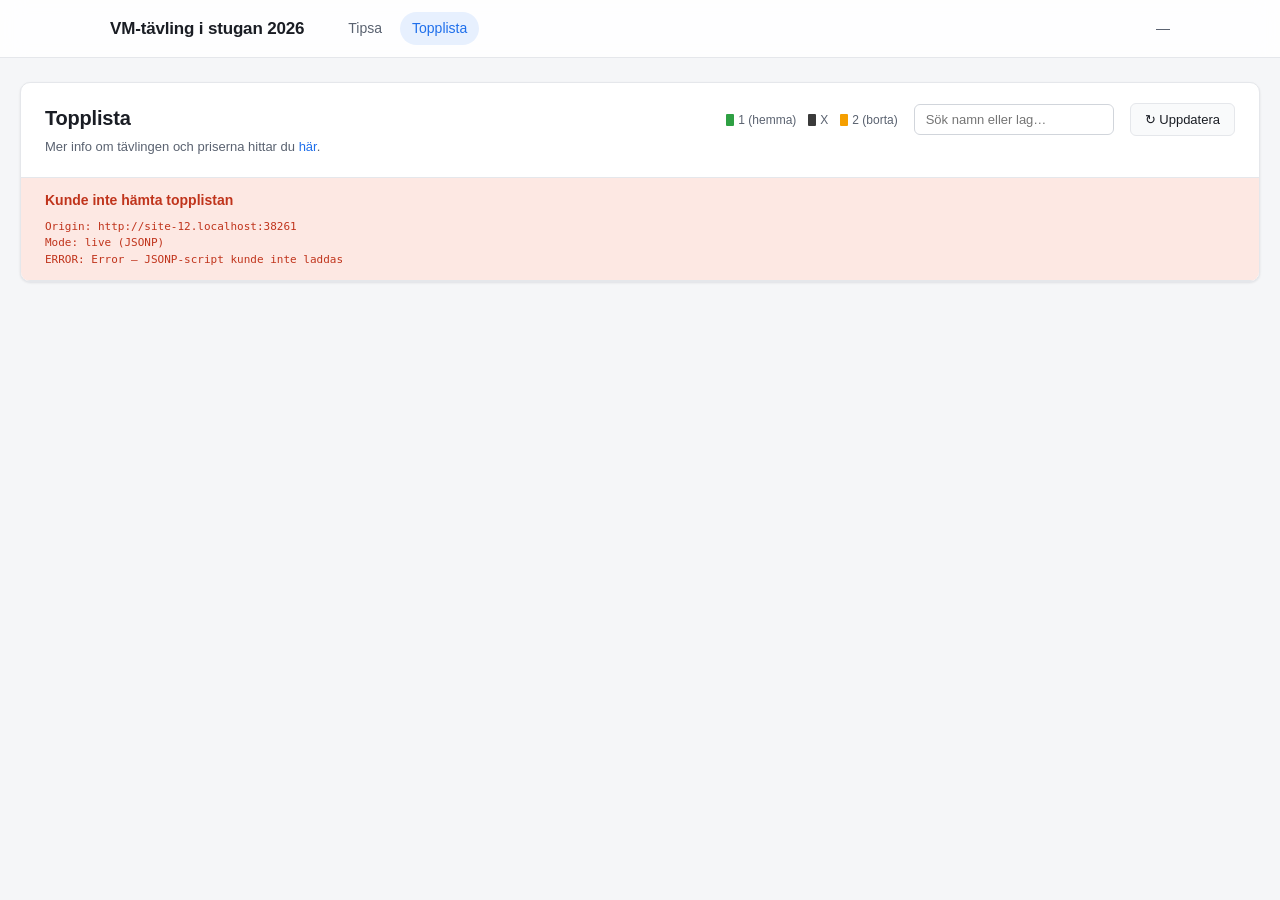
==== commit 4058b2bb: "Sökruta i topplistan: filtrerar fram rader som matchar namn eller lagnamn" ====
--- a/topplistan.html
+++ b/topplistan.html
@@ -32,6 +32,7 @@
             <span class="lb-legend-item"><span class="legend-bar bx"></span> X</span>
             <span class="lb-legend-item"><span class="legend-bar b2"></span> 2 (borta)</span>
           </div>
+          <input id="lbSearch" class="lb-search" type="search" placeholder="Sök namn eller lag…" autocomplete="off">
           <button id="refreshBtn" class="refresh-btn" type="button">↻ Uppdatera</button>
         </div>
       </div>
--- a/css/styles.css
+++ b/css/styles.css
@@ -613,6 +613,28 @@
   gap: 4px;
 }
 
+.lb-search {
+  padding: 7px 11px;
+  border: 1px solid var(--border-strong);
+  border-radius: var(--radius-sm);
+  font-family: inherit;
+  font-size: 13px;
+  background: var(--surface);
+  color: var(--text);
+  min-width: 200px;
+  transition: border-color 0.15s, box-shadow 0.15s;
+}
+
+.lb-search:focus {
+  outline: none;
+  border-color: var(--accent);
+  box-shadow: 0 0 0 3px var(--accent-soft);
+}
+
+.lb-table tbody tr.filtered-out {
+  display: none;
+}
+
 .legend-bar {
   display: inline-block;
   width: 8px;
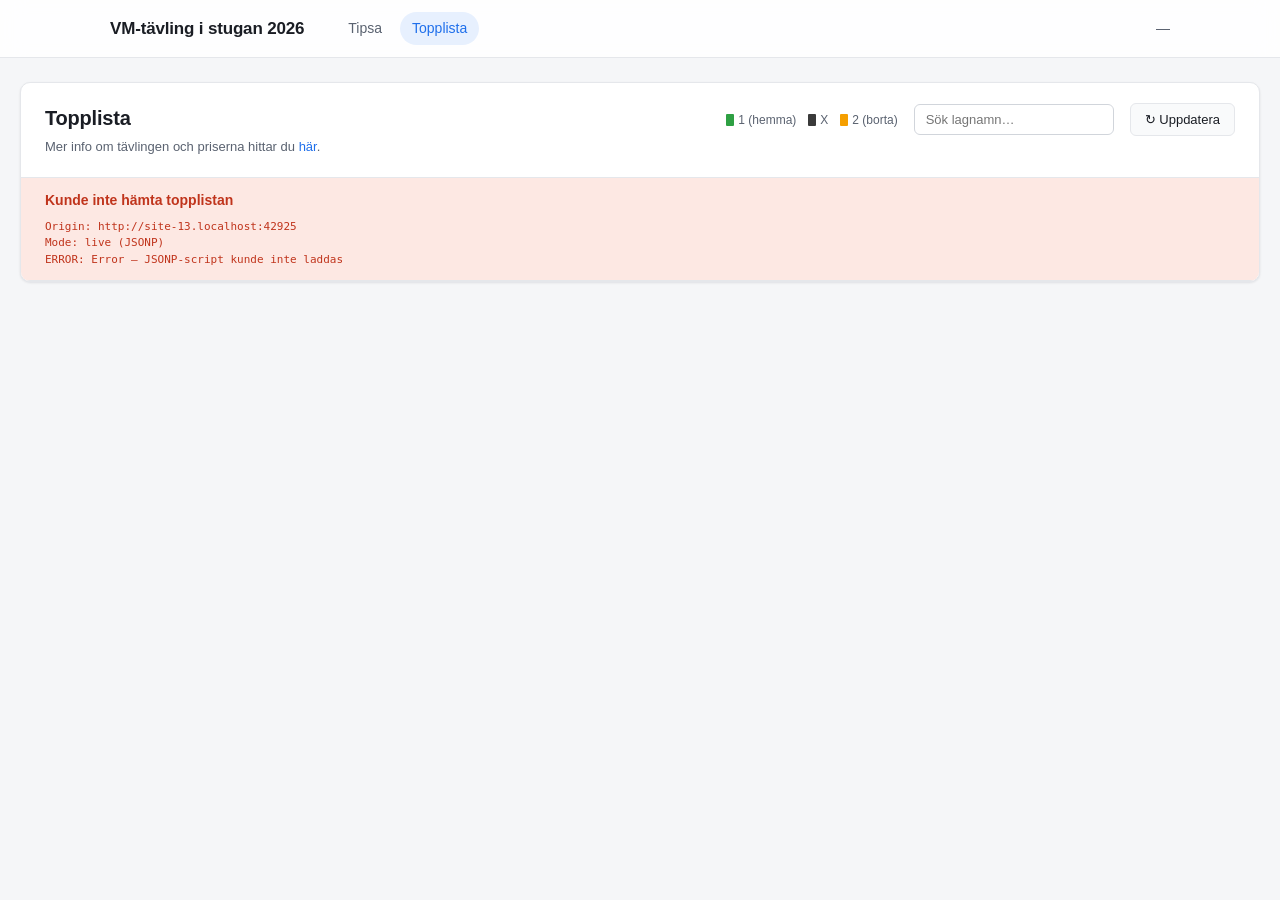
==== commit b3ffb1bf: "Sök i topplistan: filtrera bara på lagnamn-kolumnen" ====
--- a/topplistan.html
+++ b/topplistan.html
@@ -32,7 +32,7 @@
             <span class="lb-legend-item"><span class="legend-bar bx"></span> X</span>
             <span class="lb-legend-item"><span class="legend-bar b2"></span> 2 (borta)</span>
           </div>
-          <input id="lbSearch" class="lb-search" type="search" placeholder="Sök namn eller lag…" autocomplete="off">
+          <input id="lbSearch" class="lb-search" type="search" placeholder="Sök lagnamn…" autocomplete="off">
           <button id="refreshBtn" class="refresh-btn" type="button">↻ Uppdatera</button>
         </div>
       </div>
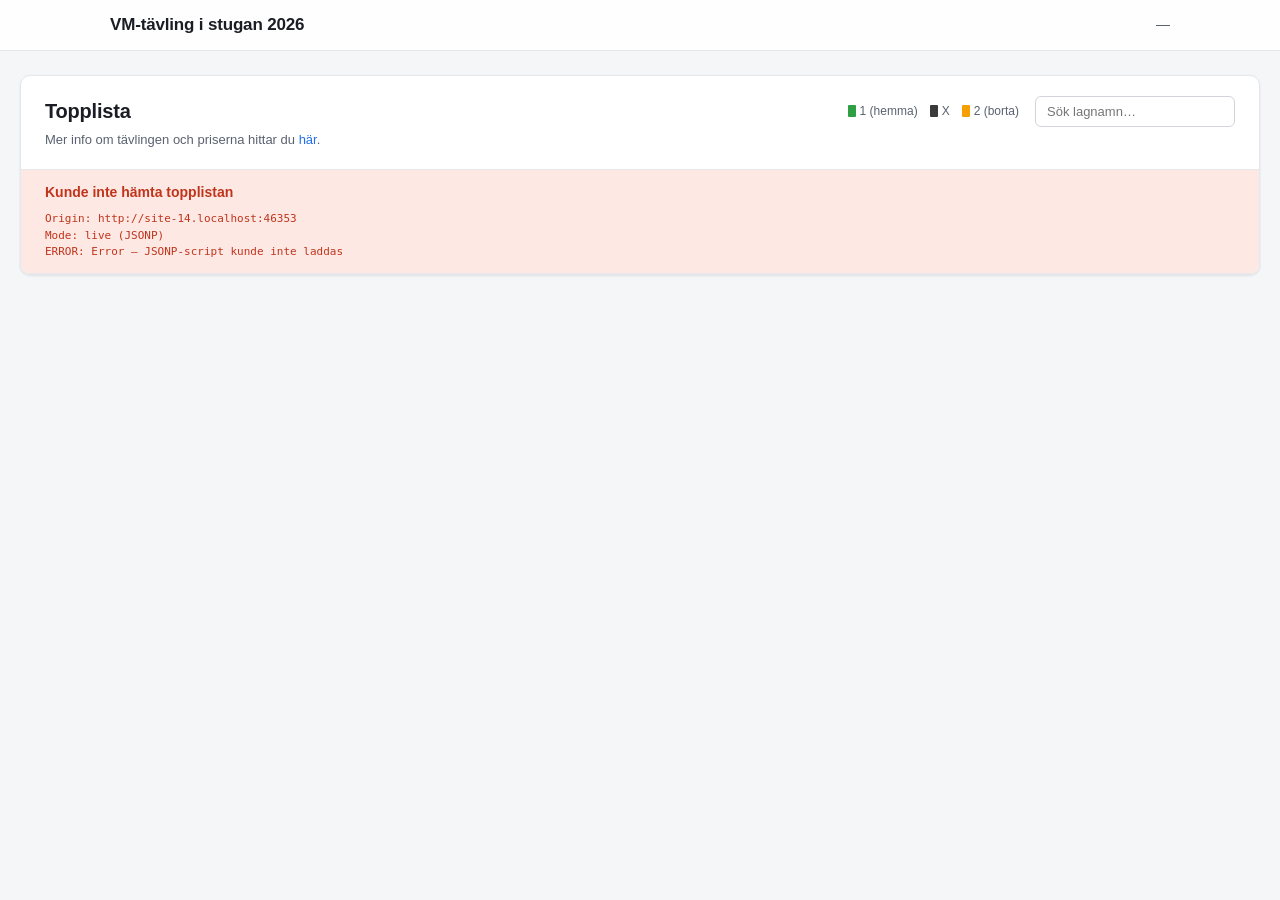
==== commit 8b0b05a5: "Separera tips- och topplista-sidorna: ta bort nav-menyn och uppdatera-knappen Ingen synlig navigatio" ====
--- a/topplistan.html
+++ b/topplistan.html
@@ -11,10 +11,6 @@
   <header class="topbar">
     <div class="topbar-inner">
       <h1>VM-tävling i stugan 2026</h1>
-      <nav class="nav-links">
-        <a href="index.html">Tipsa</a>
-        <a href="topplistan.html" class="active">Topplista</a>
-      </nav>
       <div class="counter"><span id="lastUpdated">—</span></div>
     </div>
   </header>
@@ -33,7 +29,6 @@
             <span class="lb-legend-item"><span class="legend-bar b2"></span> 2 (borta)</span>
           </div>
           <input id="lbSearch" class="lb-search" type="search" placeholder="Sök lagnamn…" autocomplete="off">
-          <button id="refreshBtn" class="refresh-btn" type="button">↻ Uppdatera</button>
         </div>
       </div>
 
--- a/css/styles.css
+++ b/css/styles.css
@@ -77,32 +77,6 @@
   flex-shrink: 0;
 }
 
-.nav-links {
-  display: flex;
-  gap: 6px;
-  margin-left: 8px;
-}
-
-.nav-links a {
-  display: inline-block;
-  padding: 6px 12px;
-  border-radius: 999px;
-  color: var(--text-muted);
-  font-size: 14px;
-  font-weight: 500;
-  text-decoration: none;
-}
-
-.nav-links a:hover {
-  background: var(--surface-muted);
-  color: var(--text);
-}
-
-.nav-links a.active {
-  background: var(--accent-soft);
-  color: var(--accent);
-}
-
 .counter {
   margin-left: auto;
   color: var(--text-muted);
@@ -646,24 +620,6 @@
 .legend-bar.bx { background: #3a3a3a; }
 .legend-bar.b2 { background: #f59f00; }
 
-.refresh-btn {
-  background: var(--surface-muted);
-  border: 1px solid var(--border);
-  border-radius: var(--radius-sm);
-  padding: 8px 14px;
-  font-size: 13px;
-  font-family: inherit;
-  cursor: pointer;
-  color: var(--text);
-  transition: background-color 0.12s;
-}
-
-.refresh-btn:hover {
-  background: var(--accent-soft);
-  color: var(--accent);
-  border-color: var(--accent);
-}
-
 .leaderboard-status {
   padding: 12px 24px;
   background: var(--surface-muted);
@@ -931,11 +887,6 @@
     font-size: 15px;
   }
 
-  .nav-links a {
-    padding: 5px 10px;
-    font-size: 13px;
-  }
-
   .counter {
     font-size: 13px;
     width: 100%;
@@ -1076,10 +1027,6 @@
     font-size: 15px;
     line-height: 1.25;
     flex: 1 1 auto;
-  }
-
-  .nav-links {
-    margin-left: 0;
   }
 
   .counter {
@@ -1357,11 +1304,6 @@
     font-size: 17px;
   }
 
-  .refresh-btn {
-    padding: 6px 10px;
-    font-size: 12px;
-  }
-
   .leaderboard-table {
     font-size: 13px;
   }
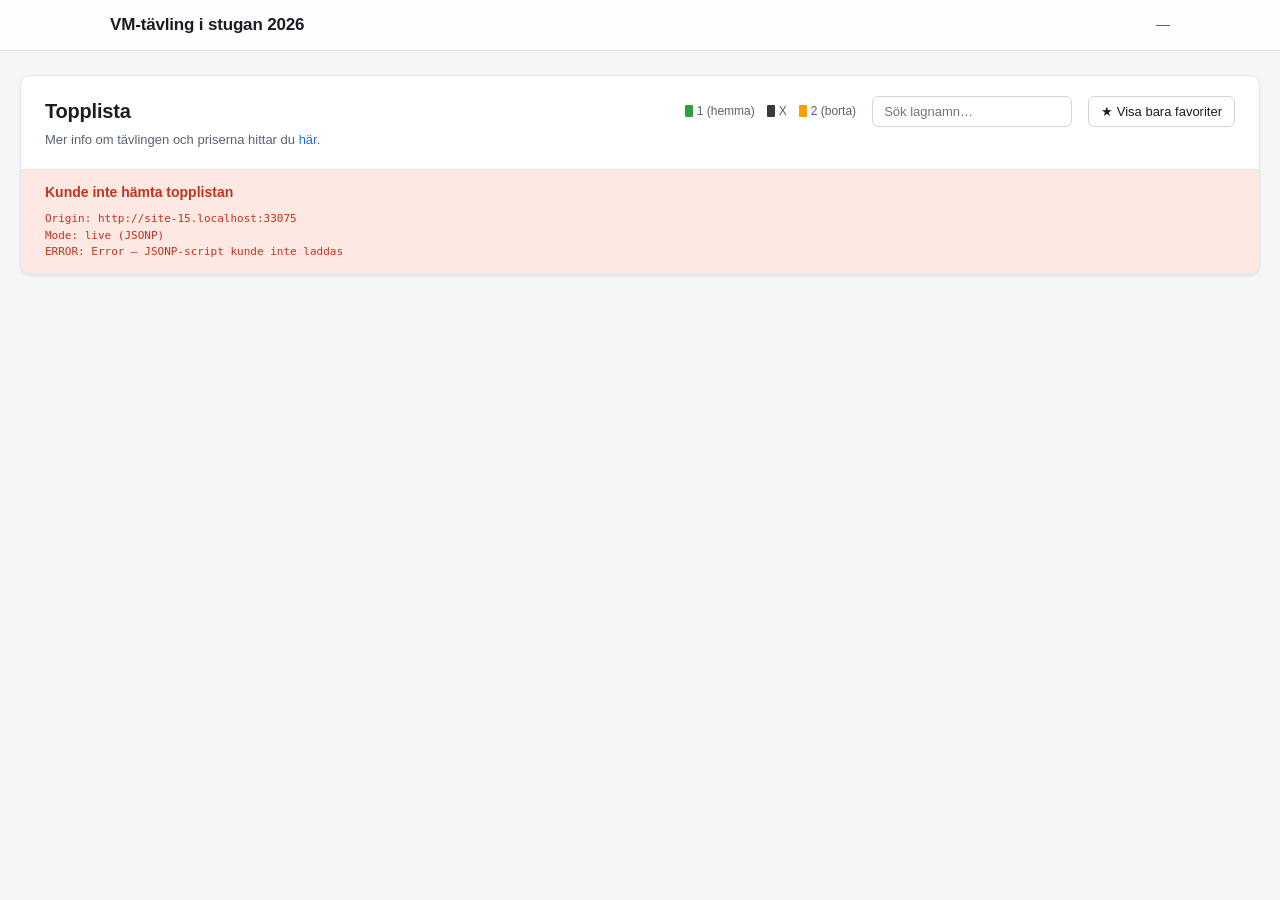
==== commit 1c0a5022: "Topplistan: favoritlag med lokal cache + "visa bara favoriter" Klickbar stjärna per rad markerar fav" ====
--- a/topplistan.html
+++ b/topplistan.html
@@ -29,6 +29,7 @@
             <span class="lb-legend-item"><span class="legend-bar b2"></span> 2 (borta)</span>
           </div>
           <input id="lbSearch" class="lb-search" type="search" placeholder="Sök lagnamn…" autocomplete="off">
+          <button id="favToggle" class="fav-toggle" type="button" aria-pressed="false">★ Visa bara favoriter</button>
         </div>
       </div>
 
@@ -38,6 +39,8 @@
         <span class="lb-spinner" aria-hidden="true"></span>
         <span>Hämtar topplistan…</span>
       </div>
+
+      <div id="favEmpty" class="fav-empty hidden"></div>
 
       <div class="lb-table-wrapper" id="lbWrapper">
         <table class="lb-table" id="lbTable">
--- a/css/styles.css
+++ b/css/styles.css
@@ -605,6 +605,65 @@
   box-shadow: 0 0 0 3px var(--accent-soft);
 }
 
+/* "Visa bara favoriter"-knapp */
+.fav-toggle {
+  padding: 7px 12px;
+  border: 1px solid var(--border-strong);
+  border-radius: var(--radius-sm);
+  font-family: inherit;
+  font-size: 13px;
+  background: var(--surface);
+  color: var(--text);
+  cursor: pointer;
+  white-space: nowrap;
+  transition: border-color 0.15s, background 0.15s, color 0.15s;
+}
+
+.fav-toggle:hover {
+  border-color: #f5b301;
+}
+
+.fav-toggle.is-active {
+  background: #f5b301;
+  border-color: #f5b301;
+  color: #1a1a1a;
+  font-weight: 600;
+}
+
+/* Favorit-stjärna i lagnamns-kolumnen */
+.lb-table .fav-star {
+  border: none;
+  background: none;
+  padding: 0;
+  margin-right: 6px;
+  font-size: 15px;
+  line-height: 1;
+  cursor: pointer;
+  color: var(--border-strong);
+  transition: color 0.12s, transform 0.08s;
+}
+
+.lb-table .fav-star:hover,
+.lb-table .fav-star.is-fav {
+  color: #f5b301;
+}
+
+.lb-table .fav-star:active {
+  transform: scale(1.25);
+}
+
+/* Tomt-läge när favoritfiltret är på utan favoriter */
+.fav-empty {
+  padding: 24px;
+  text-align: center;
+  color: var(--text-muted);
+  font-size: 14px;
+}
+
+.fav-empty.hidden {
+  display: none;
+}
+
 .lb-table tbody tr.filtered-out {
   display: none;
 }
@@ -829,17 +888,21 @@
 .lb-table .match-bar-labels {
   display: flex;
   justify-content: center;
-  gap: 4px;
+  gap: 7px;
   font-size: 10px;
   font-variant-numeric: tabular-nums;
-  color: var(--text-muted);
   margin-bottom: 4px;
 }
 
 .lb-table .match-bar-labels span {
-  width: 18px;
   text-align: center;
-}
+  font-weight: 600;
+}
+
+/* Färga siffrorna som respektive stapel (1 = grön, X = mörk, 2 = orange) */
+.lb-table .match-bar-labels span:nth-child(1) { color: #2ea043; }
+.lb-table .match-bar-labels span:nth-child(2) { color: #3a3a3a; }
+.lb-table .match-bar-labels span:nth-child(3) { color: #f59f00; }
 
 .lb-table .match-name {
   font-size: 11px;
@@ -1005,8 +1068,7 @@
 
   .lb-table .match-bars { height: 28px; gap: 3px; }
   .lb-table .match-bars .b { width: 14px; }
-  .lb-table .match-bar-labels { gap: 3px; font-size: 9px; }
-  .lb-table .match-bar-labels span { width: 14px; }
+  .lb-table .match-bar-labels { gap: 5px; font-size: 9px; }
   .lb-table .match-name { font-size: 10px; }
   .lb-table tbody .match-cell { font-size: 10px; padding: 4px 4px; }
 }
